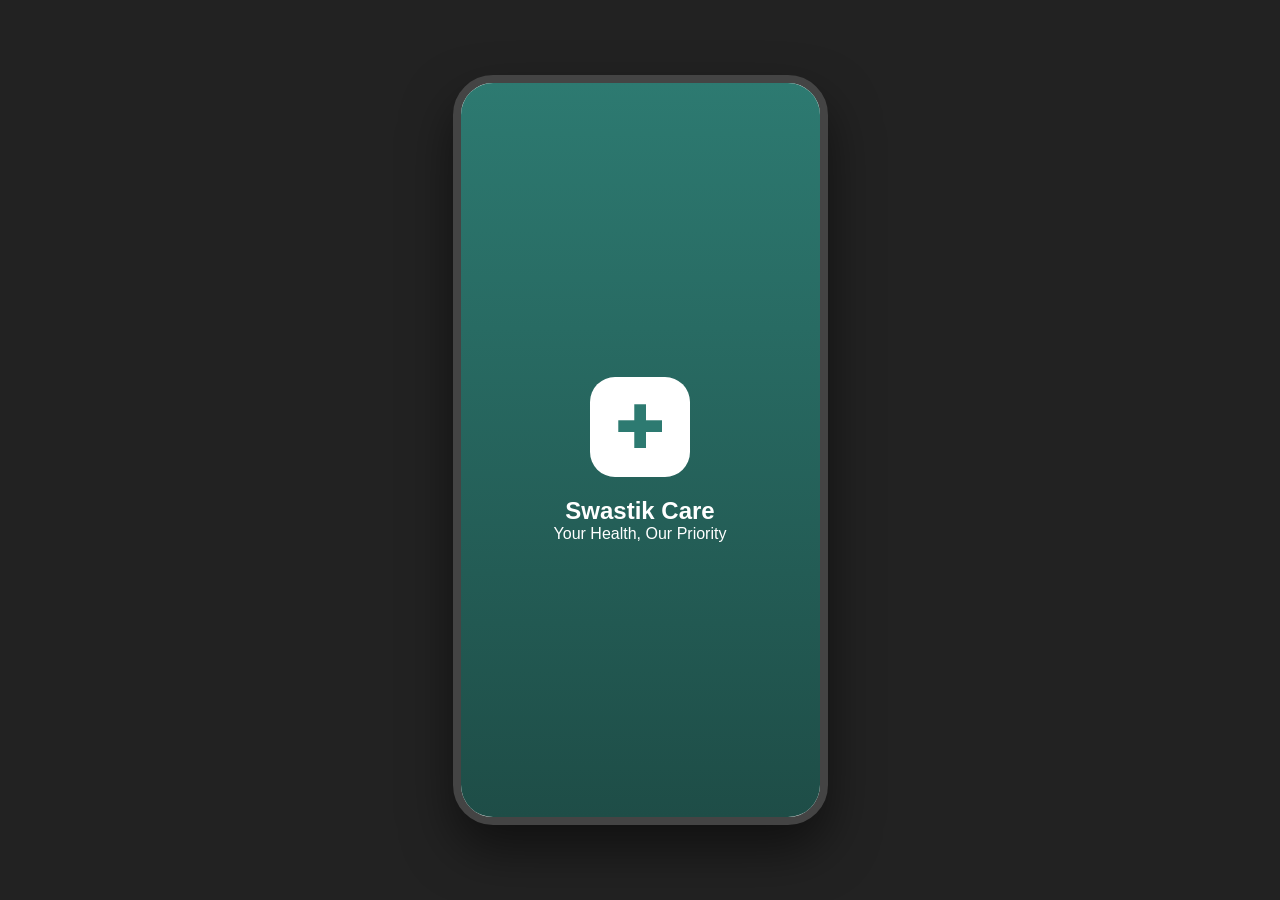
==== index.html @ 39f89397 "Create index.html" ====
<!DOCTYPE html>
<html lang="en">
<head>
    <meta charset="UTF-8">
    <meta name="viewport" content="width=device-width, initial-scale=1.0">
    <title>Swastik Care | Full Prototype</title>
    <link rel="stylesheet" href="https://cdnjs.cloudflare.com/ajax/libs/font-awesome/6.0.0/css/all.min.css">
    <style>
        :root {
            --primary-teal: #2d7a71;
            --secondary-blue: #1a237e;
            --bg-light: #f8faf9;
            --white: #ffffff;
            --text-dark: #333;
            --text-gray: #666;
            --card-shadow: 0 4px 12px rgba(0,0,0,0.08);
        }

        * { box-sizing: border-box; margin: 0; padding: 0; font-family: 'Segoe UI', Tahoma, Geneva, Verdana, sans-serif; }

        body {
            background-color: #222;
            display: flex;
            justify-content: center;
            align-items: center;
            min-height: 100vh;
        }

        /* Phone Frame */
        .mobile-container {
            width: 375px;
            height: 750px;
            background: var(--bg-light);
            border-radius: 40px;
            border: 8px solid #444;
            overflow: hidden;
            position: relative;
            box-shadow: 0 25px 50px rgba(0,0,0,0.5);
        }

        .screen {
            display: none;
            height: 100%;
            width: 100%;
            padding: 20px;
            overflow-y: auto;
            padding-bottom: 80px; /* Space for nav */
        }

        .screen.active { display: block; }

        /* --- PAGE 1: SPLASH --- */
        #splash {
            background: linear-gradient(180deg, var(--primary-teal), #1e4d47);
            display: flex; /* Override hidden temporarily */
            flex-direction: column;
            justify-content: center;
            align-items: center;
            color: white;
            text-align: center;
            padding-bottom: 0;
        }

        .logo-icon {
            font-size: 60px;
            background: white;
            color: var(--primary-teal);
            width: 100px;
            height: 100px;
            display: flex;
            justify-content: center;
            align-items: center;
            border-radius: 25px;
            margin-bottom: 20px;
        }

        /* --- PAGE 2: LOGIN --- */
        .login-header { margin: 60px 0 30px; }
        .input-group { margin-bottom: 20px; }
        .input-group label { display: block; font-size: 14px; margin-bottom: 8px; color: var(--text-gray); }
        .input-field {
            width: 100%;
            padding: 12px;
            border: 1px solid #ddd;
            border-radius: 8px;
            font-size: 16px;
        }
        .otp-row { display: flex; gap: 10px; margin-bottom: 30px; }
        .btn-otp { background: var(--secondary-blue); color: white; border: none; padding: 0 15px; border-radius: 8px; white-space: nowrap; }

        .btn-main {
            width: 100%;
            padding: 15px;
            background: var(--secondary-blue);
            color: white;
            border: none;
            border-radius: 10px;
            font-weight: bold;
            cursor: pointer;
            margin-bottom: 15px;
        }

        /* --- PAGE 3: DASHBOARD --- */
        .header-row { display: flex; justify-content: space-between; align-items: center; margin-bottom: 25px; }
        .user-info h3 { font-size: 20px; color: var(--text-dark); }
        .avatar { width: 45px; height: 45px; background: #ddd; border-radius: 50%; }

        .grid-container {
            display: grid;
            grid-template-columns: 1fr 1fr;
            gap: 15px;
            margin-bottom: 25px;
        }

        .menu-card {
            padding: 20px;
            border-radius: 15px;
            text-align: left;
            font-weight: 600;
            font-size: 14px;
            box-shadow: var(--card-shadow);
        }

        .blue { background: #E3F2FD; color: #1565C0; }
        .orange { background: #FFF3E0; color: #E65100; }
        .green { background: #E8F5E9; color: #2E7D32; }
        .purple { background: #F3E5F5; color: #7B1FA2; }

        .vitals-summary {
            background: white;
            padding: 20px;
            border-radius: 15px;
            box-shadow: var(--card-shadow);
        }

        /* --- NAVIGATION --- */
        .bottom-nav {
            position: absolute;
            bottom: 0;
            width: 100%;
            height: 70px;
            background: white;
            display: none;
            justify-content: space-around;
            align-items: center;
            border-top: 1px solid #eee;
            z-index: 100;
        }

        .nav-item { text-align: center; color: #aaa; cursor: pointer; font-size: 20px; }
        .nav-item.active { color: var(--primary-teal); }

        /* --- GENERAL UI --- */
        .top-bar { display: flex; align-items: center; gap: 15px; margin-bottom: 20px; padding-top: 10px; }
        .back-btn { cursor: pointer; font-size: 20px; }
        .list-item {
            background: white;
            padding: 15px;
            border-radius: 12px;
            margin-bottom: 10px;
            display: flex;
            align-items: center;
            gap: 15px;
            box-shadow: var(--card-shadow);
        }

        /* Chat Styles */
        .chat-container { height: 450px; display: flex; flex-direction: column; gap: 10px; }
        .bubble { padding: 12px; border-radius: 15px; max-width: 80%; font-size: 14px; }
        .dr-msg { background: #eee; align-self: flex-start; border-bottom-left-radius: 2px; }
        .my-msg { background: var(--primary-teal); color: white; align-self: flex-end; border-bottom-right-radius: 2px; }
    </style>
</head>
<body>

<div class="mobile-container">
    
    <section id="splash" class="screen active">
        <div class="logo-icon">✚</div>
        <h1>Swastik Care</h1>
        <p>Your Health, Our Priority</p>
    </section>

    <section id="login" class="screen">
        <div class="login-header">
            <h2>Welcome</h2>
            <p>Please log in to continue</p>
        </div>
        <div class="input-group">
            <label>Phone Number</label>
            <input type="text" class="input-field" placeholder="+91 00000 00000">
        </div>
        <div class="input-group">
            <label>OTP</label>
            <div class="otp-row">
                <input type="text" class="input-field" placeholder="1234">
                <button class="btn-otp">Get OTP</button>
            </div>
        </div>
        <button class="btn-main" onclick="showPage('dashboard')">Sign In as Patient</button>
        <button class="btn-main" style="background:#444">Sign In as Doctor</button>
    </section>

    <section id="dashboard" class="screen">
        <div class="header-row">
            <div class="user-info">
                <p>Hello,</p>
                <h3>John Doe</h3>
            </div>
            <div class="avatar" onclick="showPage('profile')"></div>
        </div>
        <div class="grid-container">
            <div class="menu-card blue" onclick="showPage('booking')">
                <i class="fa fa-calendar-alt"></i><br><br>Book Appointment
            </div>
            <div class="menu-card orange" onclick="showPage('records')">
                <i class="fa fa-folder"></i><br><br>My Health Records
            </div>
            <div class="menu-card green" onclick="showPage('chat')">
                <i class="fa fa-comment-medical"></i><br><br>Talk to Doctor
            </div>
            <div class="menu-card purple" onclick="showPage('journey')">
                <i class="fa fa-running"></i><br><br>MoveOn Journey
            </div>
        </div>
        <div class="vitals-summary" onclick="showPage('vitals')">
            <h4 style="margin-bottom:10px">Health Vitals Summary</h4>
            <div style="display:flex; justify-content:space-between; color:var(--text-gray)">
                <span>❤️ 72 bpm</span>
                <span>🩸 120/80</span>
            </div>
        </div>
    </section>

    <section id="booking" class="screen">
        <div class="top-bar">
            <i class="fa fa-arrow-left back-btn" onclick="showPage('dashboard')"></i>
            <h3>Select Doctor</h3>
        </div>
        <div class="list-item" onclick="showPage('dr_detail')">
            <div class="avatar"></div>
            <div>
                <strong>Dr. Bantiranir</strong>
                <p style="font-size:12px; color:gray">Cardiologist</p>
            </div>
        </div>
        <div class="list-item">
            <div class="avatar"></div>
            <div>
                <strong>Dr. Shalih</strong>
                <p style="font-size:12px; color:gray">Physiotherapist</p>
            </div>
        </div>
    </section>

    <section id="dr_detail" class="screen">
        <div class="top-bar">
            <i class="fa fa-arrow-left back-btn" onclick="showPage('booking')"></i>
            <h3>Doctor Profile</h3>
        </div>
        <div style="text-align:center; padding:20px;">
            <div class="avatar" style="width:80px; height:80px; margin: 0 auto 15px;"></div>
            <h4>Dr. Bantiranir</h4>
            <p>15 Years Experience</p>
        </div>
        <p style="font-size:14px; margin-bottom:20px;">Specialist in non-invasive cardiology and heart health management.</p>
        <button class="btn-main" onclick="alert('Booking Confirmed!')">Confirm Slot: 10:00 AM</button>
    </section>

    <section id="records" class="screen">
        <div class="top-bar">
            <i class="fa fa-arrow-left back-btn" onclick="showPage('dashboard')"></i>
            <h3>My Records</h3>
        </div>
        <div class="list-item"><i class="fa fa-file-pdf" style="color:red"></i> Blood Test Results</div>
        <div class="list-item"><i class="fa fa-file-pdf" style="color:red"></i> X-Ray Scan</div>
        <button class="btn-main" style="background:var(--primary-teal); margin-top:20px;">+ Upload Document</button>
    </section>

    <section id="chat" class="screen">
        <div class="top-bar">
            <i class="fa fa-arrow-left back-btn" onclick="showPage('dashboard')"></i>
            <h3>Chat: Dr. Shalih</h3>
        </div>
        <div class="chat-container">
            <div class="bubble dr-msg">Hello John, how is your knee pain today?</div>
            <div class="bubble my-msg">It's getting better, but still hurts when I climb stairs.</div>
            <div class="bubble dr-msg">I'll update your exercises in the journey tab.</div>
        </div>
        <div style="display:flex; gap:10px;">
            <input type="text" class="input-field" placeholder="Type message...">
            <button class="btn-otp"><i class="fa fa-paper-plane"></i></button>
        </div>
    </section>

    <section id="profile" class="screen">
        <div class="top-bar">
            <i class="fa fa-arrow-left back-btn" onclick="showPage('dashboard')"></i>
            <h3>Profile</h3>
        </div>
        <div style="text-align:center; padding:20px;">
            <div class="avatar" style="width:80px; height:80px; margin: 0 auto 15px;"></div>
            <h4>John Doe</h4>
            <p>Patient ID: SC-9920</p>
        </div>
        <div class="list-item"><i class="fa fa-user-edit"></i> Edit Personal Info</div>
        <div class="list-item"><i class="fa fa-bell"></i> Notifications</div>
        <div class="list-item" onclick="showPage('login')" style="color:red"><i class="fa fa-sign-out-alt"></i> Logout</div>
    </section>

    <section id="vitals" class="screen">
        <div class="top-bar"><i class="fa fa-arrow-left back-btn" onclick="showPage('dashboard')"></i><h3>Vitals</h3></div>
        <div class="vitals-summary">Graph Loading...</div>
    </section>

    <section id="journey" class="screen">
        <div class="top-bar"><i class="fa fa-arrow-left back-btn" onclick="showPage('dashboard')"></i><h3>My Journey</h3></div>
        <div class="list-item">Step 1: Recovery Complete</div>
        <div class="list-item">Step 2: Strength Training</div>
    </section>

    <nav class="bottom-nav" id="mainNav">
        <div class="nav-item active" onclick="showPage('dashboard')"><i class="fa fa-home"></i></div>
        <div class="nav-item" onclick="showPage('booking')"><i class="fa fa-calendar"></i></div>
        <div class="nav-item" onclick="showPage('chat')"><i class="fa fa-comment"></i></div>
        <div class="nav-item" onclick="showPage('profile')"><i class="fa fa-user"></i></div>
    </nav>
</div>

<script>
    function showPage(pageId) {
        // Hide all screens
        const screens = document.querySelectorAll('.screen');
        screens.forEach(s => s.classList.remove('active'));

        // Show requested screen
        const target = document.getElementById(pageId);
        if (target) target.classList.add('active');

        // Handle Bottom Nav visibility
        const nav = document.getElementById('mainNav');
        if (pageId === 'splash' || pageId === 'login') {
            nav.style.display = 'none';
        } else {
            nav.style.display = 'flex';
        }

        // Update active nav icon
        const navItems = document.querySelectorAll('.nav-item');
        navItems.forEach(item => item.classList.remove('active'));
        // (Simplified logic for icon highlighting)
    }

    // Auto-transition from Splash to Login
    window.onload = () => {
        setTimeout(() => {
            showPage('login');
        }, 2000);
    };
</script>

</body>
</html>
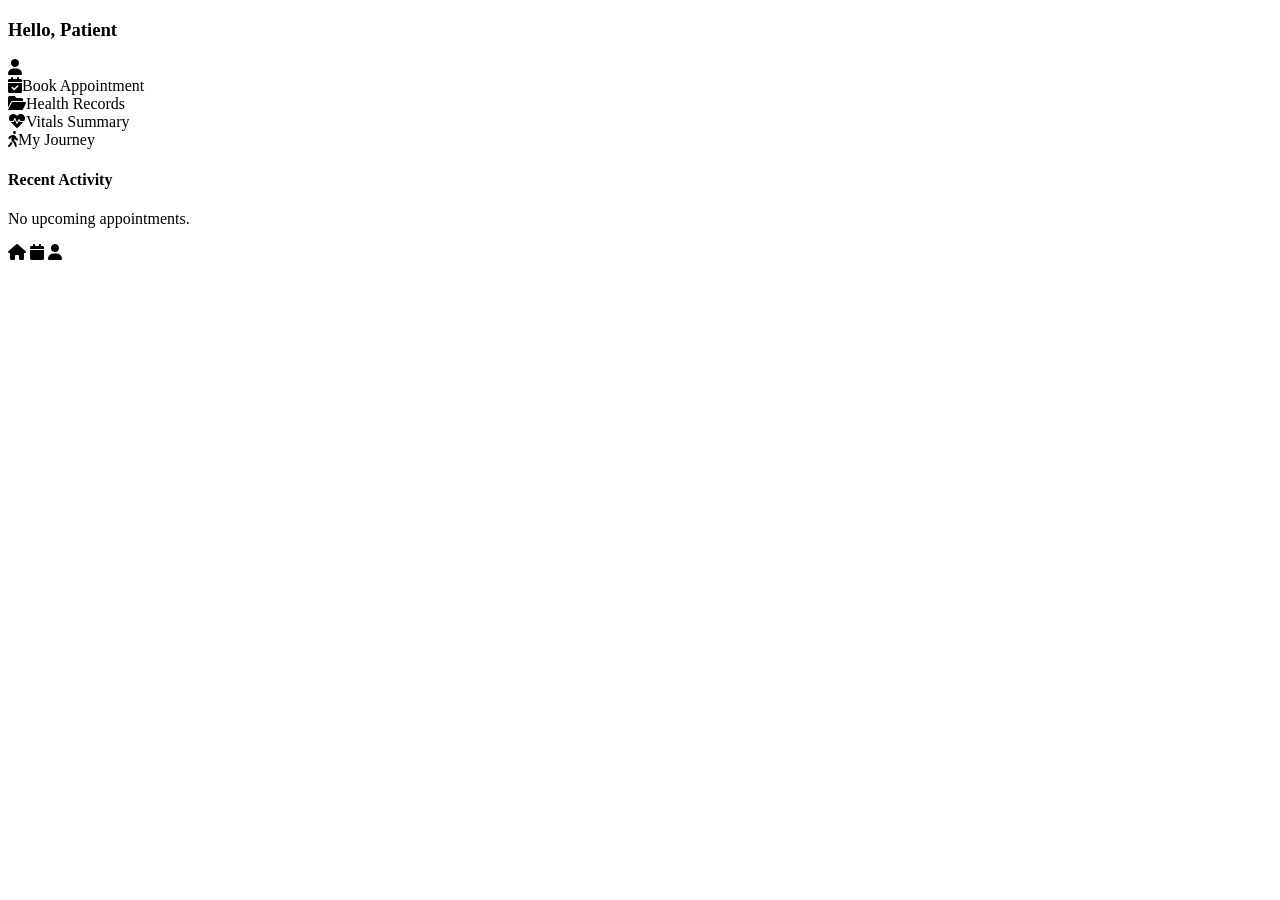
==== commit deaba768: "Create index.html" ====
--- a/index.html
+++ b/index.html
@@ -2,362 +2,34 @@
 <html lang="en">
 <head>
     <meta charset="UTF-8">
-    <meta name="viewport" content="width=device-width, initial-scale=1.0">
-    <title>Swastik Care | Full Prototype</title>
+    <title>Home - Swastik Care</title>
+    <link rel="stylesheet" href="style.css">
     <link rel="stylesheet" href="https://cdnjs.cloudflare.com/ajax/libs/font-awesome/6.0.0/css/all.min.css">
-    <style>
-        :root {
-            --primary-teal: #2d7a71;
-            --secondary-blue: #1a237e;
-            --bg-light: #f8faf9;
-            --white: #ffffff;
-            --text-dark: #333;
-            --text-gray: #666;
-            --card-shadow: 0 4px 12px rgba(0,0,0,0.08);
-        }
-
-        * { box-sizing: border-box; margin: 0; padding: 0; font-family: 'Segoe UI', Tahoma, Geneva, Verdana, sans-serif; }
-
-        body {
-            background-color: #222;
-            display: flex;
-            justify-content: center;
-            align-items: center;
-            min-height: 100vh;
-        }
-
-        /* Phone Frame */
-        .mobile-container {
-            width: 375px;
-            height: 750px;
-            background: var(--bg-light);
-            border-radius: 40px;
-            border: 8px solid #444;
-            overflow: hidden;
-            position: relative;
-            box-shadow: 0 25px 50px rgba(0,0,0,0.5);
-        }
-
-        .screen {
-            display: none;
-            height: 100%;
-            width: 100%;
-            padding: 20px;
-            overflow-y: auto;
-            padding-bottom: 80px; /* Space for nav */
-        }
-
-        .screen.active { display: block; }
-
-        /* --- PAGE 1: SPLASH --- */
-        #splash {
-            background: linear-gradient(180deg, var(--primary-teal), #1e4d47);
-            display: flex; /* Override hidden temporarily */
-            flex-direction: column;
-            justify-content: center;
-            align-items: center;
-            color: white;
-            text-align: center;
-            padding-bottom: 0;
-        }
-
-        .logo-icon {
-            font-size: 60px;
-            background: white;
-            color: var(--primary-teal);
-            width: 100px;
-            height: 100px;
-            display: flex;
-            justify-content: center;
-            align-items: center;
-            border-radius: 25px;
-            margin-bottom: 20px;
-        }
-
-        /* --- PAGE 2: LOGIN --- */
-        .login-header { margin: 60px 0 30px; }
-        .input-group { margin-bottom: 20px; }
-        .input-group label { display: block; font-size: 14px; margin-bottom: 8px; color: var(--text-gray); }
-        .input-field {
-            width: 100%;
-            padding: 12px;
-            border: 1px solid #ddd;
-            border-radius: 8px;
-            font-size: 16px;
-        }
-        .otp-row { display: flex; gap: 10px; margin-bottom: 30px; }
-        .btn-otp { background: var(--secondary-blue); color: white; border: none; padding: 0 15px; border-radius: 8px; white-space: nowrap; }
-
-        .btn-main {
-            width: 100%;
-            padding: 15px;
-            background: var(--secondary-blue);
-            color: white;
-            border: none;
-            border-radius: 10px;
-            font-weight: bold;
-            cursor: pointer;
-            margin-bottom: 15px;
-        }
-
-        /* --- PAGE 3: DASHBOARD --- */
-        .header-row { display: flex; justify-content: space-between; align-items: center; margin-bottom: 25px; }
-        .user-info h3 { font-size: 20px; color: var(--text-dark); }
-        .avatar { width: 45px; height: 45px; background: #ddd; border-radius: 50%; }
-
-        .grid-container {
-            display: grid;
-            grid-template-columns: 1fr 1fr;
-            gap: 15px;
-            margin-bottom: 25px;
-        }
-
-        .menu-card {
-            padding: 20px;
-            border-radius: 15px;
-            text-align: left;
-            font-weight: 600;
-            font-size: 14px;
-            box-shadow: var(--card-shadow);
-        }
-
-        .blue { background: #E3F2FD; color: #1565C0; }
-        .orange { background: #FFF3E0; color: #E65100; }
-        .green { background: #E8F5E9; color: #2E7D32; }
-        .purple { background: #F3E5F5; color: #7B1FA2; }
-
-        .vitals-summary {
-            background: white;
-            padding: 20px;
-            border-radius: 15px;
-            box-shadow: var(--card-shadow);
-        }
-
-        /* --- NAVIGATION --- */
-        .bottom-nav {
-            position: absolute;
-            bottom: 0;
-            width: 100%;
-            height: 70px;
-            background: white;
-            display: none;
-            justify-content: space-around;
-            align-items: center;
-            border-top: 1px solid #eee;
-            z-index: 100;
-        }
-
-        .nav-item { text-align: center; color: #aaa; cursor: pointer; font-size: 20px; }
-        .nav-item.active { color: var(--primary-teal); }
-
-        /* --- GENERAL UI --- */
-        .top-bar { display: flex; align-items: center; gap: 15px; margin-bottom: 20px; padding-top: 10px; }
-        .back-btn { cursor: pointer; font-size: 20px; }
-        .list-item {
-            background: white;
-            padding: 15px;
-            border-radius: 12px;
-            margin-bottom: 10px;
-            display: flex;
-            align-items: center;
-            gap: 15px;
-            box-shadow: var(--card-shadow);
-        }
-
-        /* Chat Styles */
-        .chat-container { height: 450px; display: flex; flex-direction: column; gap: 10px; }
-        .bubble { padding: 12px; border-radius: 15px; max-width: 80%; font-size: 14px; }
-        .dr-msg { background: #eee; align-self: flex-start; border-bottom-left-radius: 2px; }
-        .my-msg { background: var(--primary-teal); color: white; align-self: flex-end; border-bottom-right-radius: 2px; }
-    </style>
 </head>
 <body>
-
-<div class="mobile-container">
-    
-    <section id="splash" class="screen active">
-        <div class="logo-icon">✚</div>
-        <h1>Swastik Care</h1>
-        <p>Your Health, Our Priority</p>
-    </section>
-
-    <section id="login" class="screen">
-        <div class="login-header">
-            <h2>Welcome</h2>
-            <p>Please log in to continue</p>
-        </div>
-        <div class="input-group">
-            <label>Phone Number</label>
-            <input type="text" class="input-field" placeholder="+91 00000 00000">
-        </div>
-        <div class="input-group">
-            <label>OTP</label>
-            <div class="otp-row">
-                <input type="text" class="input-field" placeholder="1234">
-                <button class="btn-otp">Get OTP</button>
+    <div class="mobile-frame">
+        <div class="container">
+            <div class="header">
+                <h3>Hello, <span id="user">Patient</span></h3>
+                <div class="avatar"><i class="fa fa-user"></i></div>
+            </div>
+            <div class="grid">
+                <div class="card blue" onclick="location.href='Appointment-Booking.html'"><i class="fa fa-calendar-check"></i>Book Appointment</div>
+                <div class="card orange" onclick="location.href='Health-Records.html'"><i class="fa fa-folder-open"></i>Health Records</div>
+                <div class="card green" onclick="location.href='Vitals.html'"><i class="fa fa-heartbeat"></i>Vitals Summary</div>
+                <div class="card purple" onclick="location.href='Journey.html'"><i class="fa fa-walking"></i>My Journey</div>
+            </div>
+            <div class="activity">
+                <h4>Recent Activity</h4>
+                <p>No upcoming appointments.</p>
             </div>
         </div>
-        <button class="btn-main" onclick="showPage('dashboard')">Sign In as Patient</button>
-        <button class="btn-main" style="background:#444">Sign In as Doctor</button>
-    </section>
-
-    <section id="dashboard" class="screen">
-        <div class="header-row">
-            <div class="user-info">
-                <p>Hello,</p>
-                <h3>John Doe</h3>
-            </div>
-            <div class="avatar" onclick="showPage('profile')"></div>
-        </div>
-        <div class="grid-container">
-            <div class="menu-card blue" onclick="showPage('booking')">
-                <i class="fa fa-calendar-alt"></i><br><br>Book Appointment
-            </div>
-            <div class="menu-card orange" onclick="showPage('records')">
-                <i class="fa fa-folder"></i><br><br>My Health Records
-            </div>
-            <div class="menu-card green" onclick="showPage('chat')">
-                <i class="fa fa-comment-medical"></i><br><br>Talk to Doctor
-            </div>
-            <div class="menu-card purple" onclick="showPage('journey')">
-                <i class="fa fa-running"></i><br><br>MoveOn Journey
-            </div>
-        </div>
-        <div class="vitals-summary" onclick="showPage('vitals')">
-            <h4 style="margin-bottom:10px">Health Vitals Summary</h4>
-            <div style="display:flex; justify-content:space-between; color:var(--text-gray)">
-                <span>❤️ 72 bpm</span>
-                <span>🩸 120/80</span>
-            </div>
-        </div>
-    </section>
-
-    <section id="booking" class="screen">
-        <div class="top-bar">
-            <i class="fa fa-arrow-left back-btn" onclick="showPage('dashboard')"></i>
-            <h3>Select Doctor</h3>
-        </div>
-        <div class="list-item" onclick="showPage('dr_detail')">
-            <div class="avatar"></div>
-            <div>
-                <strong>Dr. Bantiranir</strong>
-                <p style="font-size:12px; color:gray">Cardiologist</p>
-            </div>
-        </div>
-        <div class="list-item">
-            <div class="avatar"></div>
-            <div>
-                <strong>Dr. Shalih</strong>
-                <p style="font-size:12px; color:gray">Physiotherapist</p>
-            </div>
-        </div>
-    </section>
-
-    <section id="dr_detail" class="screen">
-        <div class="top-bar">
-            <i class="fa fa-arrow-left back-btn" onclick="showPage('booking')"></i>
-            <h3>Doctor Profile</h3>
-        </div>
-        <div style="text-align:center; padding:20px;">
-            <div class="avatar" style="width:80px; height:80px; margin: 0 auto 15px;"></div>
-            <h4>Dr. Bantiranir</h4>
-            <p>15 Years Experience</p>
-        </div>
-        <p style="font-size:14px; margin-bottom:20px;">Specialist in non-invasive cardiology and heart health management.</p>
-        <button class="btn-main" onclick="alert('Booking Confirmed!')">Confirm Slot: 10:00 AM</button>
-    </section>
-
-    <section id="records" class="screen">
-        <div class="top-bar">
-            <i class="fa fa-arrow-left back-btn" onclick="showPage('dashboard')"></i>
-            <h3>My Records</h3>
-        </div>
-        <div class="list-item"><i class="fa fa-file-pdf" style="color:red"></i> Blood Test Results</div>
-        <div class="list-item"><i class="fa fa-file-pdf" style="color:red"></i> X-Ray Scan</div>
-        <button class="btn-main" style="background:var(--primary-teal); margin-top:20px;">+ Upload Document</button>
-    </section>
-
-    <section id="chat" class="screen">
-        <div class="top-bar">
-            <i class="fa fa-arrow-left back-btn" onclick="showPage('dashboard')"></i>
-            <h3>Chat: Dr. Shalih</h3>
-        </div>
-        <div class="chat-container">
-            <div class="bubble dr-msg">Hello John, how is your knee pain today?</div>
-            <div class="bubble my-msg">It's getting better, but still hurts when I climb stairs.</div>
-            <div class="bubble dr-msg">I'll update your exercises in the journey tab.</div>
-        </div>
-        <div style="display:flex; gap:10px;">
-            <input type="text" class="input-field" placeholder="Type message...">
-            <button class="btn-otp"><i class="fa fa-paper-plane"></i></button>
-        </div>
-    </section>
-
-    <section id="profile" class="screen">
-        <div class="top-bar">
-            <i class="fa fa-arrow-left back-btn" onclick="showPage('dashboard')"></i>
-            <h3>Profile</h3>
-        </div>
-        <div style="text-align:center; padding:20px;">
-            <div class="avatar" style="width:80px; height:80px; margin: 0 auto 15px;"></div>
-            <h4>John Doe</h4>
-            <p>Patient ID: SC-9920</p>
-        </div>
-        <div class="list-item"><i class="fa fa-user-edit"></i> Edit Personal Info</div>
-        <div class="list-item"><i class="fa fa-bell"></i> Notifications</div>
-        <div class="list-item" onclick="showPage('login')" style="color:red"><i class="fa fa-sign-out-alt"></i> Logout</div>
-    </section>
-
-    <section id="vitals" class="screen">
-        <div class="top-bar"><i class="fa fa-arrow-left back-btn" onclick="showPage('dashboard')"></i><h3>Vitals</h3></div>
-        <div class="vitals-summary">Graph Loading...</div>
-    </section>
-
-    <section id="journey" class="screen">
-        <div class="top-bar"><i class="fa fa-arrow-left back-btn" onclick="showPage('dashboard')"></i><h3>My Journey</h3></div>
-        <div class="list-item">Step 1: Recovery Complete</div>
-        <div class="list-item">Step 2: Strength Training</div>
-    </section>
-
-    <nav class="bottom-nav" id="mainNav">
-        <div class="nav-item active" onclick="showPage('dashboard')"><i class="fa fa-home"></i></div>
-        <div class="nav-item" onclick="showPage('booking')"><i class="fa fa-calendar"></i></div>
-        <div class="nav-item" onclick="showPage('chat')"><i class="fa fa-comment"></i></div>
-        <div class="nav-item" onclick="showPage('profile')"><i class="fa fa-user"></i></div>
-    </nav>
-</div>
-
-<script>
-    function showPage(pageId) {
-        // Hide all screens
-        const screens = document.querySelectorAll('.screen');
-        screens.forEach(s => s.classList.remove('active'));
-
-        // Show requested screen
-        const target = document.getElementById(pageId);
-        if (target) target.classList.add('active');
-
-        // Handle Bottom Nav visibility
-        const nav = document.getElementById('mainNav');
-        if (pageId === 'splash' || pageId === 'login') {
-            nav.style.display = 'none';
-        } else {
-            nav.style.display = 'flex';
-        }
-
-        // Update active nav icon
-        const navItems = document.querySelectorAll('.nav-item');
-        navItems.forEach(item => item.classList.remove('active'));
-        // (Simplified logic for icon highlighting)
-    }
-
-    // Auto-transition from Splash to Login
-    window.onload = () => {
-        setTimeout(() => {
-            showPage('login');
-        }, 2000);
-    };
-</script>
-
+        <nav class="bottom-nav">
+            <i class="fa fa-home active"></i>
+            <i class="fa fa-calendar" onclick="location.href='Appointment-Booking.html'"></i>
+            <i class="fa fa-user" onclick="location.href='Profile.html'"></i>
+        </nav>
+    </div>
+    <script>document.getElementById('user').innerText = localStorage.getItem("patientName") || "Patient";</script>
 </body>
 </html>
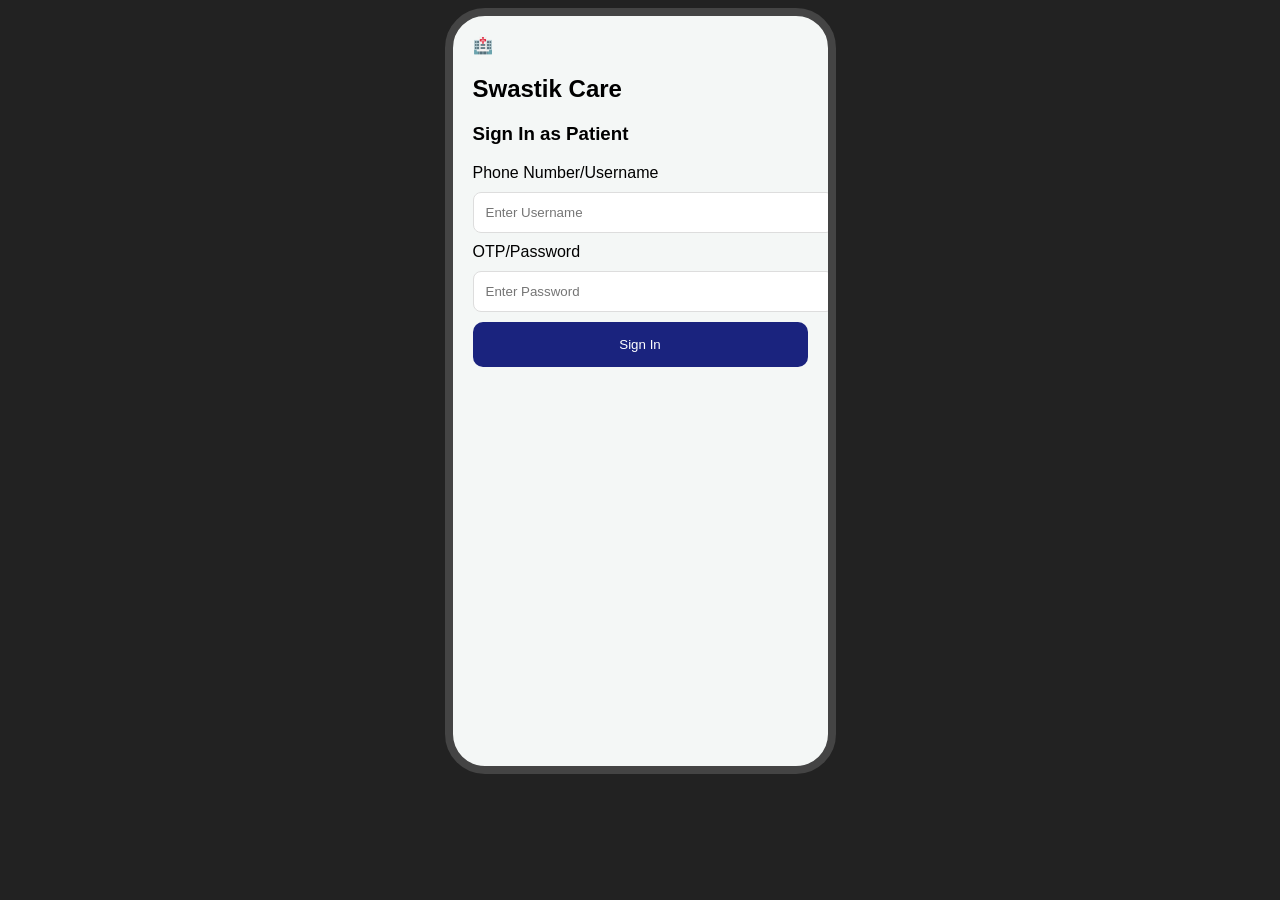
==== commit b8ea9c9b: "Update index.html" ====
--- a/index.html
+++ b/index.html
@@ -2,34 +2,271 @@
 <html lang="en">
 <head>
     <meta charset="UTF-8">
-    <title>Home - Swastik Care</title>
-    <link rel="stylesheet" href="style.css">
+    <meta name="viewport" content="width=device-width, initial-scale=1.0">
+    <title>Swastik Care | Patient Dashboard</title>
     <link rel="stylesheet" href="https://cdnjs.cloudflare.com/ajax/libs/font-awesome/6.0.0/css/all.min.css">
+    
+    <style>
+        :root {
+            --primary-teal: #2d7a71;
+            --secondary-blue: #1a237e;
+            --bg-light: #f4f7f6;
+            --white: #ffffff;
+            --text-dark: #333;
+            --text-gray: #777;
+            --shadow: 0 4px 15px rgba(0,0,0,0.08);
+        }
+
+        /* Basic Reset */
+        * { box-sizing: border-box; margin: 0; padding: 0; font-family: 'Segoe UI', Tahoma, Geneva, Verdana, sans-serif; }
+
+        body {
+            background-color: #121212; /* Dark background to make the phone pop */
+            display: flex;
+            justify-content: center;
+            align-items: center;
+            min-height: 100vh;
+        }
+
+        /* Mobile Device Frame */
+        .mobile-frame {
+            width: 375px;
+            height: 812px;
+            background: var(--bg-light);
+            border-radius: 45px;
+            border: 12px solid #333;
+            position: relative;
+            overflow: hidden;
+            box-shadow: 0 30px 60px rgba(0,0,0,0.7);
+        }
+
+        /* Scrollable Content Area */
+        .content {
+            padding: 25px;
+            height: 100%;
+            overflow-y: auto;
+            padding-bottom: 90px;
+        }
+
+        /* Dashboard Header */
+        .header {
+            display: flex;
+            justify-content: space-between;
+            align-items: center;
+            margin-bottom: 30px;
+            padding-top: 15px;
+        }
+
+        .welcome-text p { color: var(--text-gray); font-size: 14px; margin: 0; }
+        .welcome-text h2 { color: var(--secondary-blue); font-size: 24px; text-transform: capitalize; }
+        
+        .profile-img {
+            width: 50px;
+            height: 50px;
+            background: var(--white);
+            border-radius: 15px;
+            display: flex;
+            justify-content: center;
+            align-items: center;
+            box-shadow: var(--shadow);
+            color: var(--primary-teal);
+            font-size: 20px;
+            cursor: pointer;
+        }
+
+        /* Menu Grid */
+        .menu-grid {
+            display: grid;
+            grid-template-columns: 1fr 1fr;
+            gap: 15px;
+            margin-bottom: 25px;
+        }
+
+        .menu-card {
+            background: var(--white);
+            padding: 20px;
+            border-radius: 20px;
+            text-align: center;
+            cursor: pointer;
+            box-shadow: var(--shadow);
+            transition: transform 0.2s ease, box-shadow 0.2s ease;
+        }
+
+        .menu-card:active { transform: scale(0.95); }
+        .menu-card i { font-size: 28px; margin-bottom: 12px; display: block; }
+        .menu-card span { font-size: 13px; font-weight: 600; color: var(--text-dark); }
+
+        /* Icon Colors */
+        .blue { color: #1e88e5; }
+        .orange { color: #fb8c00; }
+        .green { color: #43a047; }
+        .purple { color: #8e24aa; }
+
+        /* Vitals Summary Card */
+        .vitals-box {
+            background: var(--white);
+            padding: 20px;
+            border-radius: 20px;
+            box-shadow: var(--shadow);
+            margin-bottom: 20px;
+            cursor: pointer;
+        }
+
+        .vitals-box h4 { margin-bottom: 15px; font-size: 16px; color: var(--text-dark); }
+        .vitals-row { display: flex; justify-content: space-between; }
+        .vital-stat { display: flex; align-items: center; gap: 10px; font-size: 14px; color: var(--text-gray); }
+        .vital-stat b { color: var(--text-dark); }
+
+        /* Journey Banner */
+        .journey-banner {
+            background: linear-gradient(135deg, var(--primary-teal), #1a237e);
+            color: white;
+            padding: 20px;
+            border-radius: 22px;
+            margin-bottom: 25px;
+            position: relative;
+        }
+
+        .journey-banner h4 { font-size: 18px; margin-bottom: 8px; }
+        .journey-banner p { font-size: 13px; opacity: 0.9; margin-bottom: 15px; }
+        .journey-btn {
+            background: rgba(255,255,255,0.2);
+            border: none;
+            color: white;
+            padding: 8px 16px;
+            border-radius: 10px;
+            font-size: 12px;
+            font-weight: bold;
+            cursor: pointer;
+        }
+
+        /* Bottom Sticky Navigation */
+        .navbar {
+            position: absolute;
+            bottom: 0;
+            width: 100%;
+            height: 75px;
+            background: var(--white);
+            display: flex;
+            justify-content: space-around;
+            align-items: center;
+            border-top: 1px solid #eee;
+            padding-bottom: 15px;
+        }
+
+        .nav-item {
+            color: #bdc3c7;
+            text-decoration: none;
+            font-size: 22px;
+            transition: 0.3s;
+            cursor: pointer;
+        }
+
+        .nav-item.active { color: var(--primary-teal); }
+
+        /* Small Notch for Realism */
+        .notch {
+            position: absolute;
+            top: 0;
+            left: 50%;
+            transform: translateX(-50%);
+            width: 150px;
+            height: 25px;
+            background: #333;
+            border-bottom-left-radius: 15px;
+            border-bottom-right-radius: 15px;
+            z-index: 10;
+        }
+    </style>
 </head>
 <body>
+
     <div class="mobile-frame">
-        <div class="container">
-            <div class="header">
-                <h3>Hello, <span id="user">Patient</span></h3>
-                <div class="avatar"><i class="fa fa-user"></i></div>
-            </div>
-            <div class="grid">
-                <div class="card blue" onclick="location.href='Appointment-Booking.html'"><i class="fa fa-calendar-check"></i>Book Appointment</div>
-                <div class="card orange" onclick="location.href='Health-Records.html'"><i class="fa fa-folder-open"></i>Health Records</div>
-                <div class="card green" onclick="location.href='Vitals.html'"><i class="fa fa-heartbeat"></i>Vitals Summary</div>
-                <div class="card purple" onclick="location.href='Journey.html'"><i class="fa fa-walking"></i>My Journey</div>
-            </div>
-            <div class="activity">
-                <h4>Recent Activity</h4>
-                <p>No upcoming appointments.</p>
+        <div class="notch"></div>
+        
+        <div class="content">
+            <header class="header">
+                <div class="welcome-text">
+                    <p>Good Morning,</p>
+                    <h2 id="patientName">Manish</h2>
+                </div>
+                <div class="profile-img" onclick="location.href='Profile-Settings.html'">
+                    <i class="fa fa-user-circle"></i>
+                </div>
+            </header>
+
+            <div class="menu-grid">
+                <div class="menu-card" onclick="location.href='Appointment-Booking.html'">
+                    <i class="fa fa-calendar-alt blue"></i>
+                    <span>Appointment</span>
+                </div>
+                <div class="menu-card" onclick="location.href='Health-Records.html'">
+                    <i class="fa fa-folder-open orange"></i>
+                    <span>Records</span>
+                </div>
+                <div class="menu-card" onclick="location.href='Talk-To-Doctor.html'">
+                    <i class="fa fa-comment-medical green"></i>
+                    <span>Consult Dr.</span>
+                </div>
+                <div class="menu-card" onclick="location.href='My-Journey.html'">
+                    <i class="fa fa-map-signs purple"></i>
+                    <span>My Journey</span>
+                </div>
+            </div>
+
+            <div class="vitals-box" onclick="location.href='Vitals-Summary.html'">
+                <h4>Health Vitals Summary</h4>
+                <div class="vitals-row">
+                    <div class="vital-stat">
+                        <i class="fa fa-heartbeat" style="color:#e74c3c"></i>
+                        <span>Heart Rate: <b>72 bpm</b></span>
+                    </div>
+                    <div class="vital-stat">
+                        <i class="fa fa-tint" style="color:#3498db"></i>
+                        <span>BP: <b>120/80</b></span>
+                    </div>
+                </div>
+            </div>
+
+            <div class="journey-banner">
+                <h4>Move On Stronger</h4>
+                <p>Recovery Status: <b>65% Complete</b></p>
+                <button class="journey-btn" onclick="location.href='My-Journey.html'">View Progress</button>
+            </div>
+
+            <div class="menu-card" style="width: 100%; display: flex; align-items: center; justify-content: center; gap: 15px;" onclick="location.href='Support.html'">
+                <i class="fa fa-headset" style="color:#f1c40f; margin:0;"></i>
+                <span>Need Support? Contact Clinic</span>
             </div>
         </div>
-        <nav class="bottom-nav">
-            <i class="fa fa-home active"></i>
-            <i class="fa fa-calendar" onclick="location.href='Appointment-Booking.html'"></i>
-            <i class="fa fa-user" onclick="location.href='Profile.html'"></i>
+
+        <nav class="navbar">
+            <a onclick="location.href='index.html'" class="nav-item active"><i class="fa fa-home"></i></a>
+            <a onclick="location.href='Appointment-Booking.html'" class="nav-item"><i class="fa fa-calendar-plus"></i></a>
+            <a onclick="location.href='Notifications.html'" class="nav-item"><i class="fa fa-bell"></i></a>
+            <a onclick="location.href='Profile-Settings.html'" class="nav-item"><i class="fa fa-user-cog"></i></a>
         </nav>
     </div>
-    <script>document.getElementById('user').innerText = localStorage.getItem("patientName") || "Patient";</script>
+
+    <script>
+        // Check Session & Name Display
+        window.onload = function() {
+            // Get user from Login page session
+            const storedUser = localStorage.getItem("patientName");
+
+            // Redirect to Login if unauthorized access
+            if (!storedUser) {
+                window.location.href = "Login.html";
+            } else {
+                // Update Name on UI
+                document.getElementById("patientName").innerText = storedUser;
+            }
+        };
+
+        // Standard Navigation helper
+        function goTo(url) {
+            window.location.href = url;
+        }
+    </script>
 </body>
 </html>
